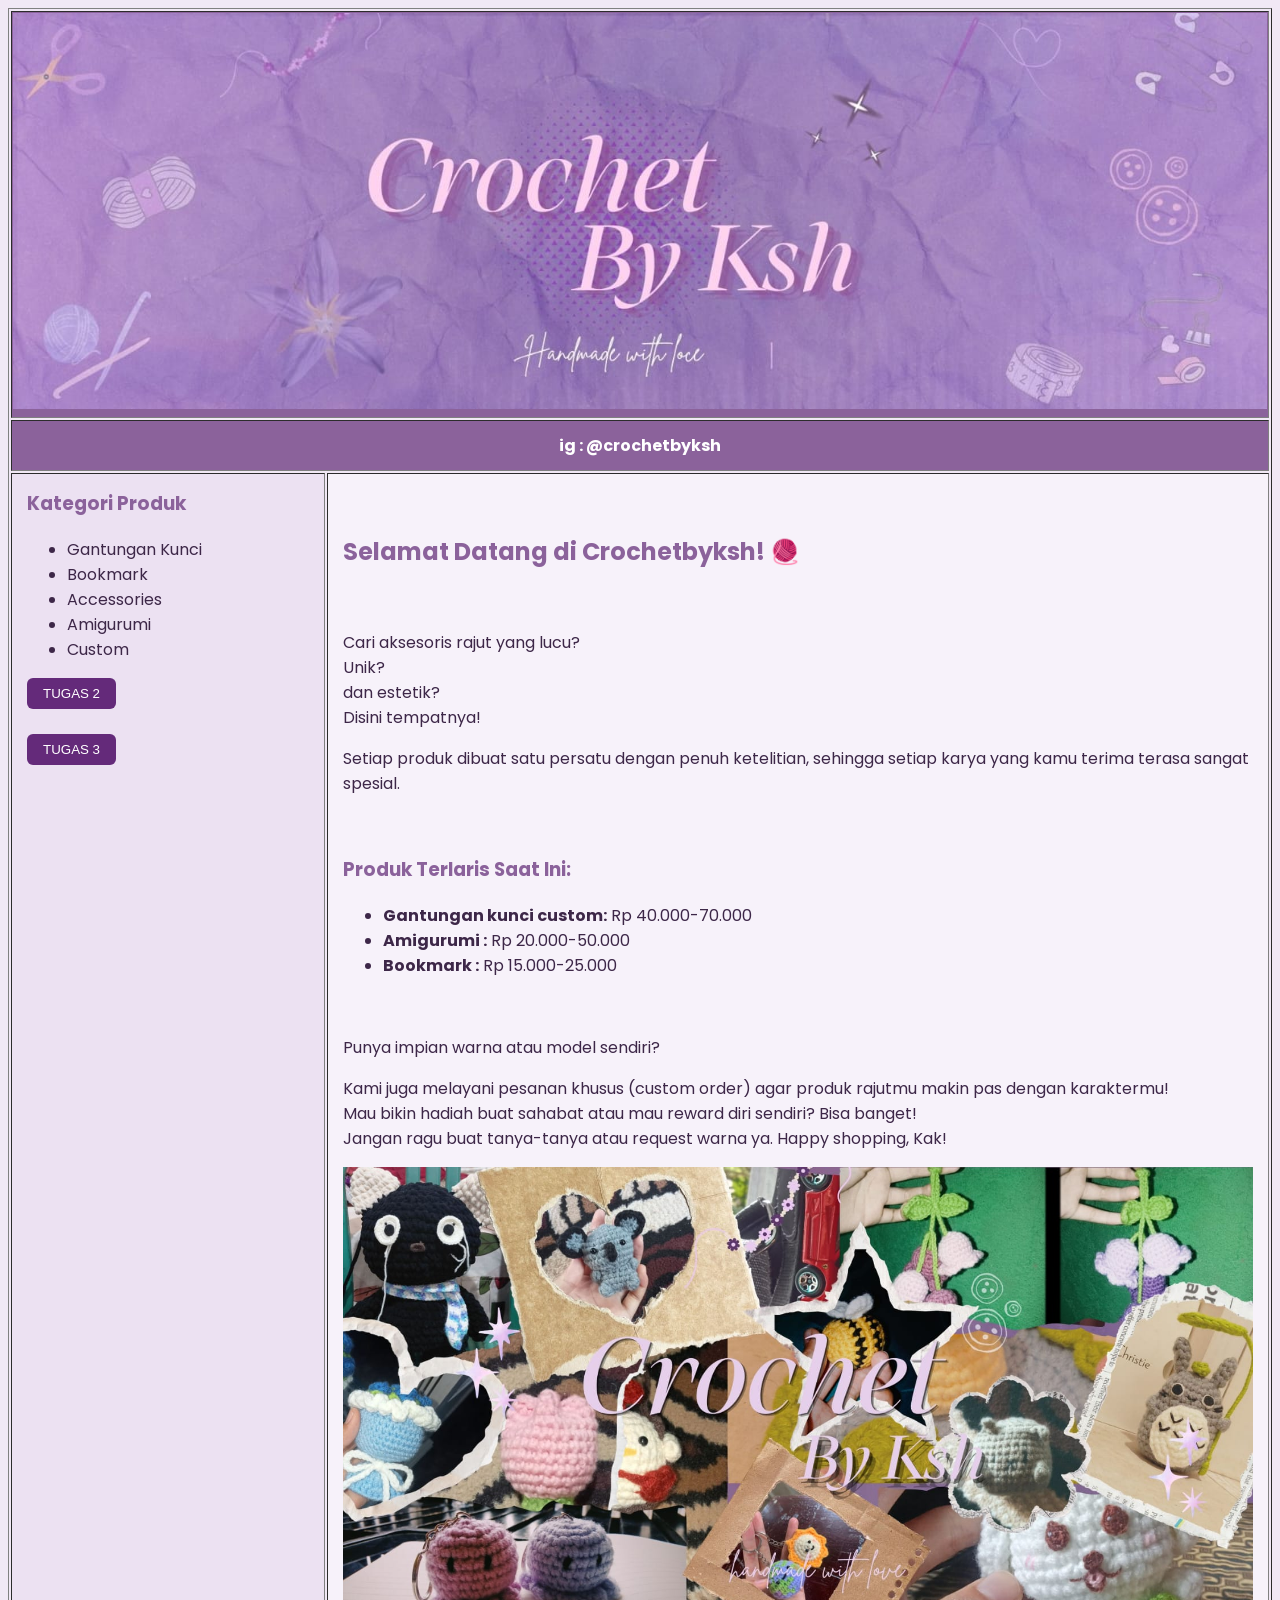
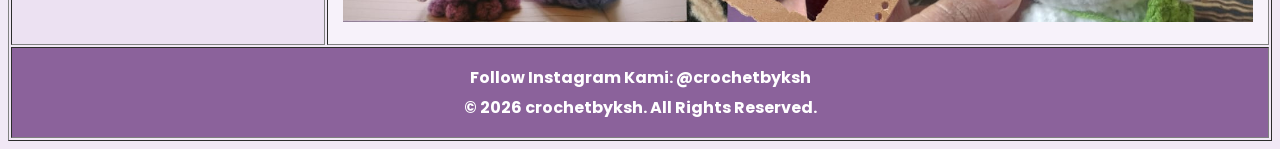
==== tugas1.html @ 9f1aac93 "Create tugas1.html" ====
<!DOCTYPE html>
<html lang="id">
<head>
    <meta charset="UTF-8">
    <meta name="viewport" content="width=device-width, initial-scale=1.0">
    <title>Crochetbyksh - Handmade Crochet Store</title>

    <link rel="preconnect" href="https://fonts.googleapis.com">
    <link rel="preconnect" href="https://fonts.gstatic.com" crossorigin>
    <link href="https://fonts.googleapis.com/css2?family=Poppins:wght@400;600&display=swap" rel="stylesheet">
</head>


<body style="font-family: 'Poppins', sans-serif; background-color: #F1E8F5; color: #3D2748;">

    <table border="1" width="100% style="background-color: #ffffff; border-collapse: collapse; border-color: #D2BBE3;">
       
        <tr>
            <th colspan="2" style="background-color: #8B629B;">
                <img src="banner.jpeg" alt="Crochetbyksh Banner" width="100%">
            </th>
        </tr>

      
        <tr style="background-color: #8B629B;">
            <th colspan="2" style="padding: 12px;">
                <a href="https://www.instagram.com/crochetbyksh?igsi=MXVvZXMwNWdnMWoyZA=="style="color: #ffffff; text-decoration: none;">ig : @crochetbyksh</a>
                </th>
        </tr>

        
        <tr>
            <td width="25%" valign="top" style="background-color: #ECE1F2; padding: 15px;">
                <h3 style="color: #8B629B; margin-top: 0;">Kategori Produk</h3>
                <ul>
                    <li><a style="color: #3D2748;">Gantungan Kunci</a></li>
                    <li><a style="color: #3D2748;">Bookmark</a></li>
                    <li><a style="color: #3D2748;">Accessories</a></li>
                    <li><a style="color: #3D2748;">Amigurumi</a></li>
                    <li><a style="color: #3D2748;">Custom</a></li>

                </ul>
                 <a href="tugas2.html">
                     <button style=" background-color: #642a7a ; color: white;border: none;padding: 8px 16PX; border-radius: 6px;">TUGAS 2</button></a><br><br>
                 <a href="tugas3.html">
                     <button style=" background-color: #642a7a ; color: white;border: none;padding: 8px 16PX; border-radius: 6px;">TUGAS 3</button></a>
                
  
            </td>

            <td width="75%" valign="top" style="background-color: #F7F2FA; padding: 15px;">
               
               <br> <h2 style="color: #8B629B;">Selamat Datang di Crochetbyksh! 🧶</h2>
                <br>
<p>Cari aksesoris rajut yang lucu?<br>
Unik?<br>
dan estetik? <br>
Disini tempatnya!
</p>
              <p>Setiap produk dibuat satu persatu dengan penuh ketelitian, sehingga setiap karya yang kamu terima terasa sangat spesial.</p>
<br>
              <h3 style="color: #8B629B;">Produk Terlaris Saat Ini:</h3>
                <ul>
                    <li><b>Gantungan kunci custom:</b> Rp 40.000-70.000</li>
                    <li><b>Amigurumi              :</b> Rp 20.000-50.000</li>
                    <li><b>Bookmark               :</b> Rp 15.000-25.000</li>
                </ul>
                <br>
              <p>Punya impian warna atau model sendiri? </p>
              <p>Kami juga melayani pesanan khusus (custom order) agar produk rajutmu makin pas dengan karaktermu!<br>
                 Mau bikin hadiah buat sahabat atau mau reward diri sendiri? Bisa banget!<br>Jangan ragu buat tanya-tanya atau request warna ya. Happy shopping, Kak! </p>
               <img src="hasilnya.jpeg" alt="Crochetbyksh scarpbooks" width="100%">
            
            </td>
        </tr>


        <tr style="background-color: #8B629B; color: #ffffff;">
            <th colspan="2" style="padding: 12px;">
                <p style="margin: 5px;">Follow Instagram Kami: <b>@crochetbyksh</b> </p>
                <p style="margin: 5px;">&copy; 2026 crochetbyksh. All Rights Reserved.</p>
            </th>
        </tr>
    </table>

</body>
</html>
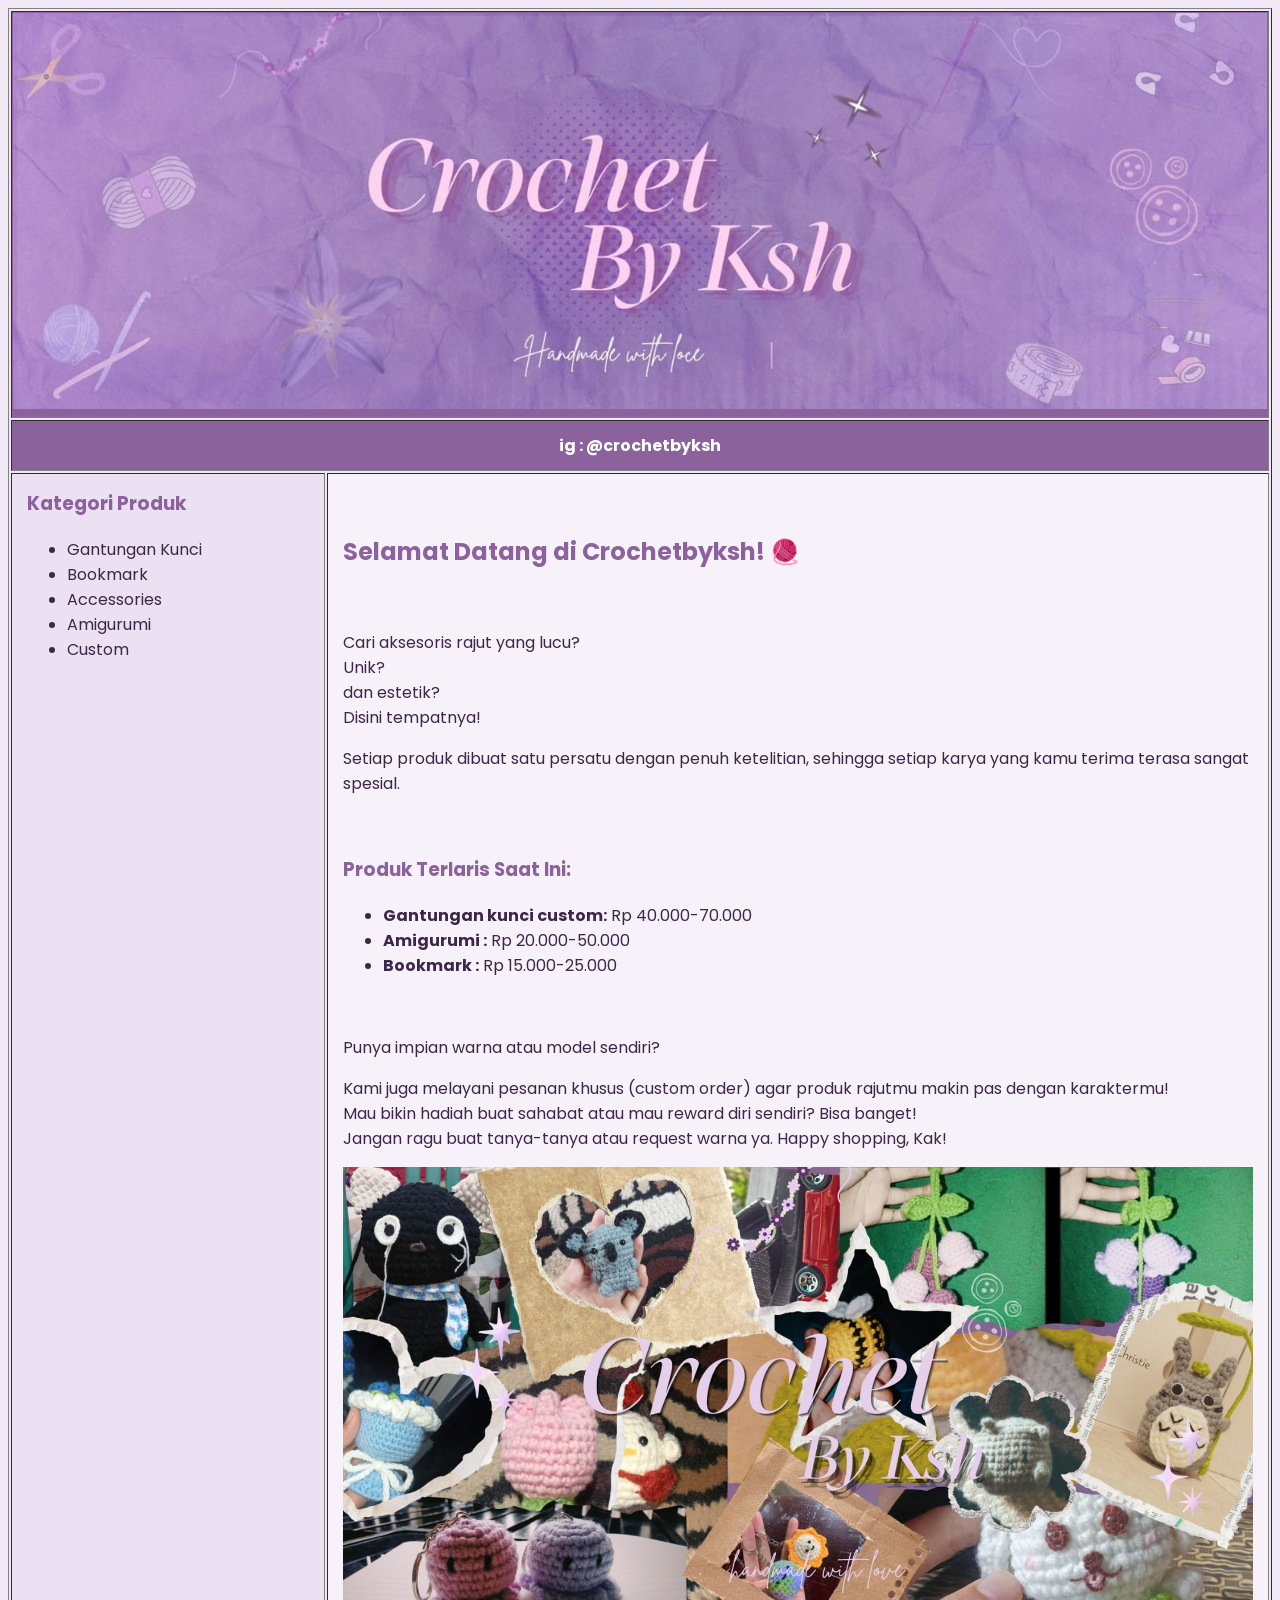
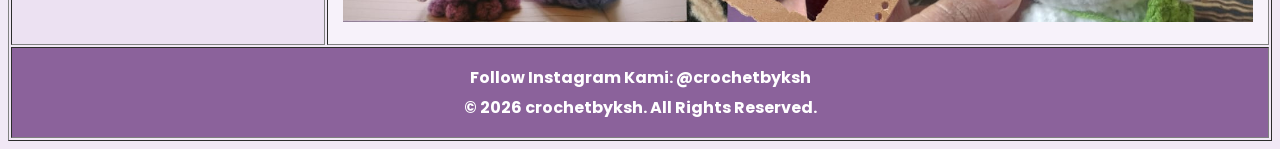
==== commit 39112cd1: "Update tugas1.html" ====
--- a/tugas1.html
+++ b/tugas1.html
@@ -40,12 +40,7 @@
                     <li><a style="color: #3D2748;">Custom</a></li>
 
                 </ul>
-                 <a href="tugas2.html">
-                     <button style=" background-color: #642a7a ; color: white;border: none;padding: 8px 16PX; border-radius: 6px;">TUGAS 2</button></a><br><br>
-                 <a href="tugas3.html">
-                     <button style=" background-color: #642a7a ; color: white;border: none;padding: 8px 16PX; border-radius: 6px;">TUGAS 3</button></a>
-                
-  
+
             </td>
 
             <td width="75%" valign="top" style="background-color: #F7F2FA; padding: 15px;">
